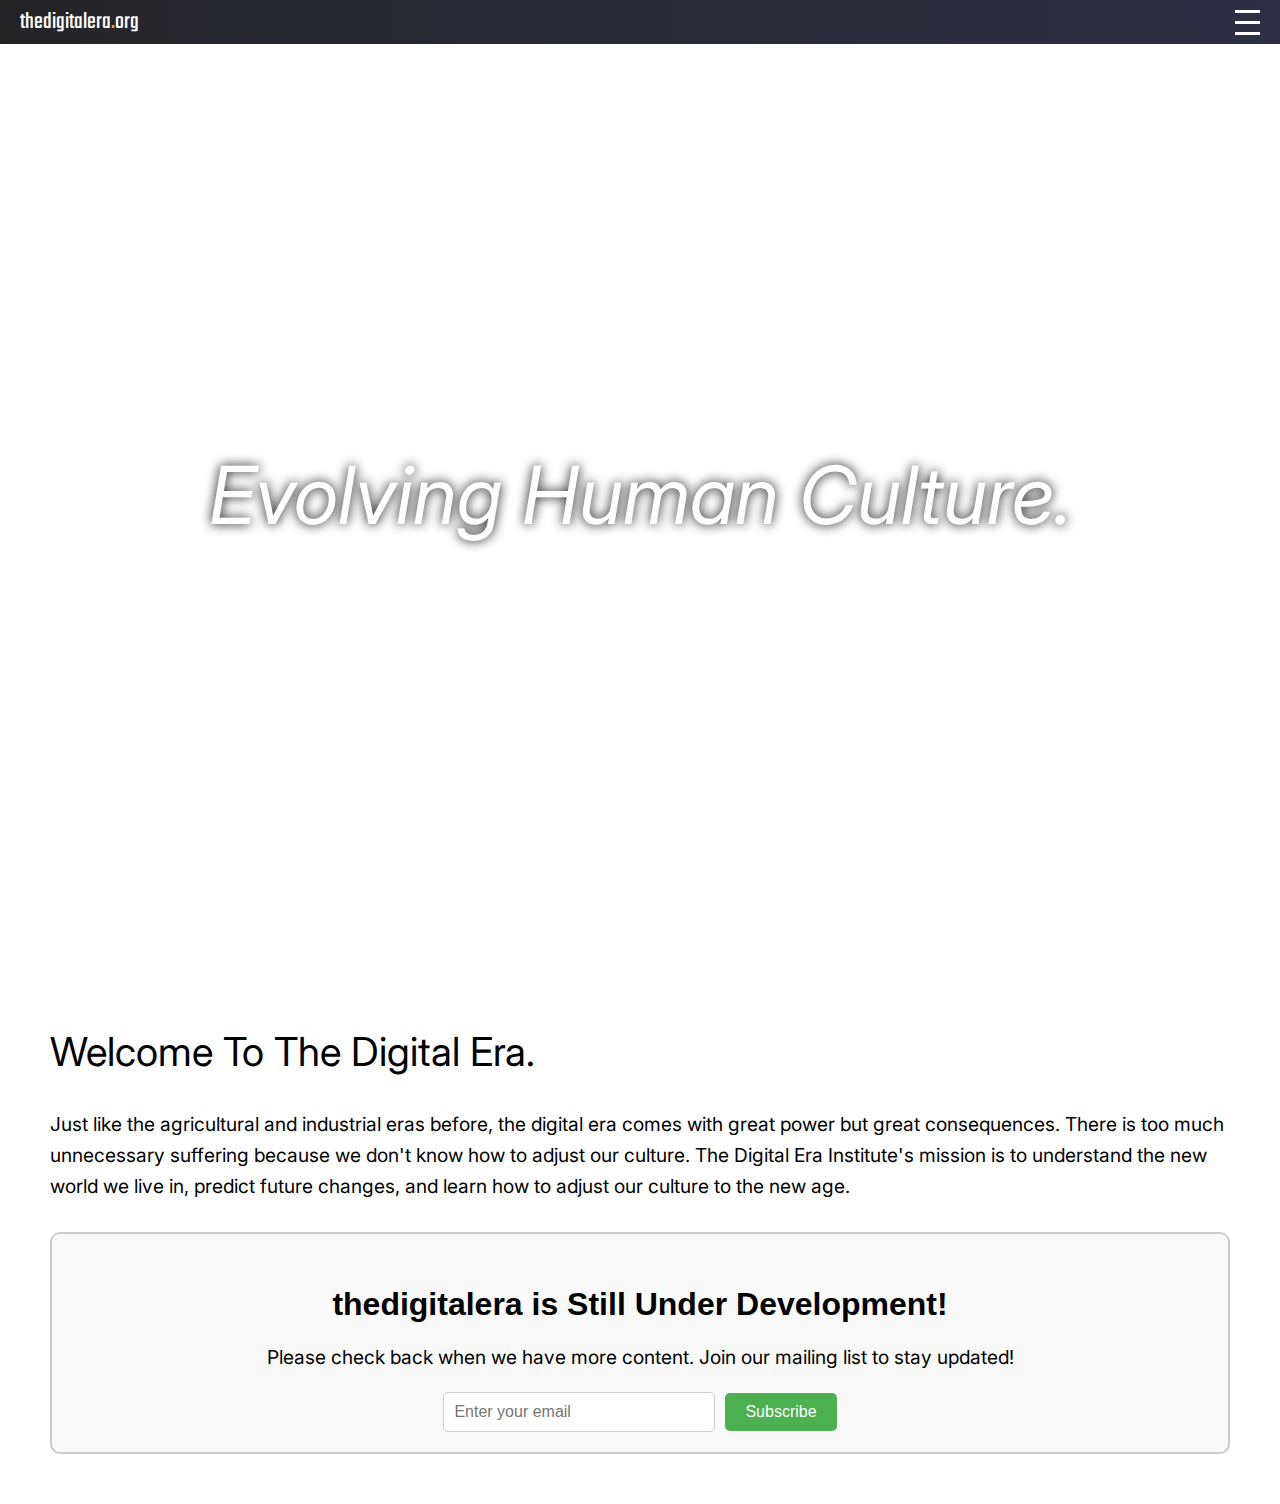
==== index.html @ 1aa895bd "page content" ====
<!DOCTYPE html>
<html lang="en">
<head>
    <meta charset="UTF-8">
    <meta name="viewport" content="width=device-width, initial-scale=1.0">
    <title>thedigitalera</title>
    <link rel="stylesheet" href="css/fonts.css">
    <link rel="stylesheet" href="css/index.css">
</head>
<body>
    <nav class="navbar">
        <div class="navbar-brand">
            thedigitalera<span class="dot">.</span>org
        </div>
        <!-- Keep navbar-toggle always visible -->
        <div class="navbar-toggle" id="mobile-menu">
            <span class="bar"></span>
            <span class="bar"></span>
            <span class="bar"></span>
        </div>
        <ul class="navbar-menu">
            <li class="navbar-item"><a href="#">Home</a></li>
            <li class="navbar-item"><a href="#">About</a></li>
            <li class="navbar-item"><a href="#">Videos</a></li>
            <li class="navbar-item"><a href="#">Publications</a></li>
        </ul>
    </nav>
    <section class="hero-section">
        <video autoplay muted loop class="background-video">
            <source src="images/rocketship-video.mp4" type="video/mp4">
            Your browser does not support the video tag.
        </video>
        <h1>Evolving Human Culture.</h1>
    </section>
    <section class="welcome-section">
        <h2>Welcome To The Digital Era.</h2>
        <p>Just like the agricultural and industrial eras before, the digital era comes with great power but great consequences. 
            There is too much unnecessary suffering because we don't know how to adjust our culture. The Digital Era Institute's mission is
            to understand the new world we live in, predict future changes, and learn how to adjust our
            culture to the new age.
        </p>
        <div class="construction-notice">
            <h3>thedigitalera is Still Under Development!</h3>
            <p>Please check back when we have more content. Join our mailing list to stay updated!</p>
            <form class="mailing-list-form">
            <input type="email" placeholder="Enter your email" required>
            <button type="submit">Subscribe</button>
            </form>
        </div>

        <style>
            .construction-notice {
            margin-top: 30px;
            padding: 20px;
            border: 2px solid #ccc;
            border-radius: 10px;
            background-color: #f9f9f9;
            text-align: center;
            }
            .construction-notice h3 {
            font-size: 2em;
            margin-bottom: 10px;
            }
            .construction-notice p {
            font-size: 1.2em;
            margin-bottom: 20px;
            }
            .mailing-list-form {
            display: flex;
            justify-content: center;
            align-items: center;
            gap: 10px;
            }
            .mailing-list-form input[type="email"] {
            padding: 10px;
            font-size: 1em;
            border: 1px solid #ccc;
            border-radius: 5px;
            width: 250px;
            }
            .mailing-list-form button {
            padding: 10px 20px;
            font-size: 1em;
            border: none;
            border-radius: 5px;
            background-color: #4CAF50;
            color: white;
            cursor: pointer;
            }
            .mailing-list-form button:hover {
            background-color: #45a049;
            }
            @media (max-width: 600px) {
                .mailing-list-form {
                    flex-direction: column;
                }
                .mailing-list-form input[type="email"],
                .mailing-list-form button {
                    width: 100%;
                }
            }
        
        </style>
    </section>

    <style>
        .welcome-section {
            padding: 50px;
            background-color: white;
            color: black;
            text-align: left;
        }
        .welcome-section h2 {
            font-size: 2.5em;
            font-family: 'Inter', sans-serif;
            font-weight: 300;
        }
        .welcome-section p {
            font-size: 1.2em;
            font-family: Inter, sans-serif;
            line-height: 1.6;
        }
    </style>
    <style>
        .hero-section {
            position: relative;
            display: flex;
            justify-content: center;
            align-items: center;
            height: 100vh;
            color: white;
            text-align: center;
            overflow: hidden;
        }
        .background-video {
            position: absolute;
            top: 0;
            left: 0;
            width: 100%;
            height: 100%;
            object-fit: cover;
            z-index: -1;
            filter: grayscale(90%);
        }
        .hero-section h1 {
            font-size: 5em;
            font-family: 'Inter-Italic', sans-serif;
            font-weight: 300;
            z-index: 1;
            text-shadow: 0 0 12px rgba(0, 0, 0, 1);
        }
    </style>
    <style>
        body {
            margin: 0;
            font-family: Arial, sans-serif;
        }
        .navbar {
            display: flex;
            justify-content: space-between;
            align-items: center;
            background: linear-gradient(to right, rgb(36, 36, 39), rgb(46, 46, 69));
            padding: 5px 20px;
            position: relative;
        }
        .navbar-brand {
            font-family: 'Teko', sans-serif;
            font-size: 24px;
            color: white;
        }
        .navbar-brand .dot {
            color: orange;
        }
        /* Always display navbar-toggle */
        .navbar-toggle {
            display: flex;
            flex-direction: column;
            cursor: pointer;
        }
        .navbar-toggle .bar {
            height: 3px;
            width: 25px;
            background-color: white;
            margin: 4px 0;
        }
        /* Hide menu by default, toggle with .active */
        .navbar-menu {
            list-style: none;
            margin: 0;
            padding: 0;
            display: none;
            position: absolute;
            top: 40px; 
            right: 0px; 
            background-color: rgb(46, 46, 69);
            flex-direction: column;
        }
        .navbar-menu.active {
            display: block;
        }
        .navbar-item {
            margin: 10px 20px;
            font-family: Teko, sans-serif;
            font-size: x-large;
            text-align: center;
        }
        .navbar-item:hover {
            background-color: rgb(15, 15, 16);
        }
        .navbar-item a {
            color: white;
            text-decoration: none;
        }
        /* Optional: adjust for larger screens if desired */
        @media (min-width: 769px) {
            .navbar-menu {
                flex-direction: row;
            }
        }
    </style>

    <script>
        const mobileMenu = document.getElementById('mobile-menu');
        const navbarMenu = document.querySelector('.navbar-menu');

        mobileMenu.addEventListener('click', () => {
            navbarMenu.classList.toggle('active');
        });
    </script>
</body>
</html>
---- css/fonts.css ----
@font-face {
    font-family: 'Teko';
    src: url('../fonts/Teko-VariableFont_wght.ttf') format('truetype');
    font-weight: normal;
    font-style: normal;
}

@font-face {
    font-family: 'Inter-Italic';
    src: url('../fonts/Inter-Italic-VariableFont_opsz,wght.ttf') format('truetype');
    font-weight: normal;
    font-style: italic;
}

@font-face {
    font-family: 'Inter';
    src: url('../fonts/Inter-VariableFont_opsz,wght.ttf') format('truetype');
    font-weight: normal;
    font-style: normal;
}
---- css/index.css ----
@import url('fonts.css');
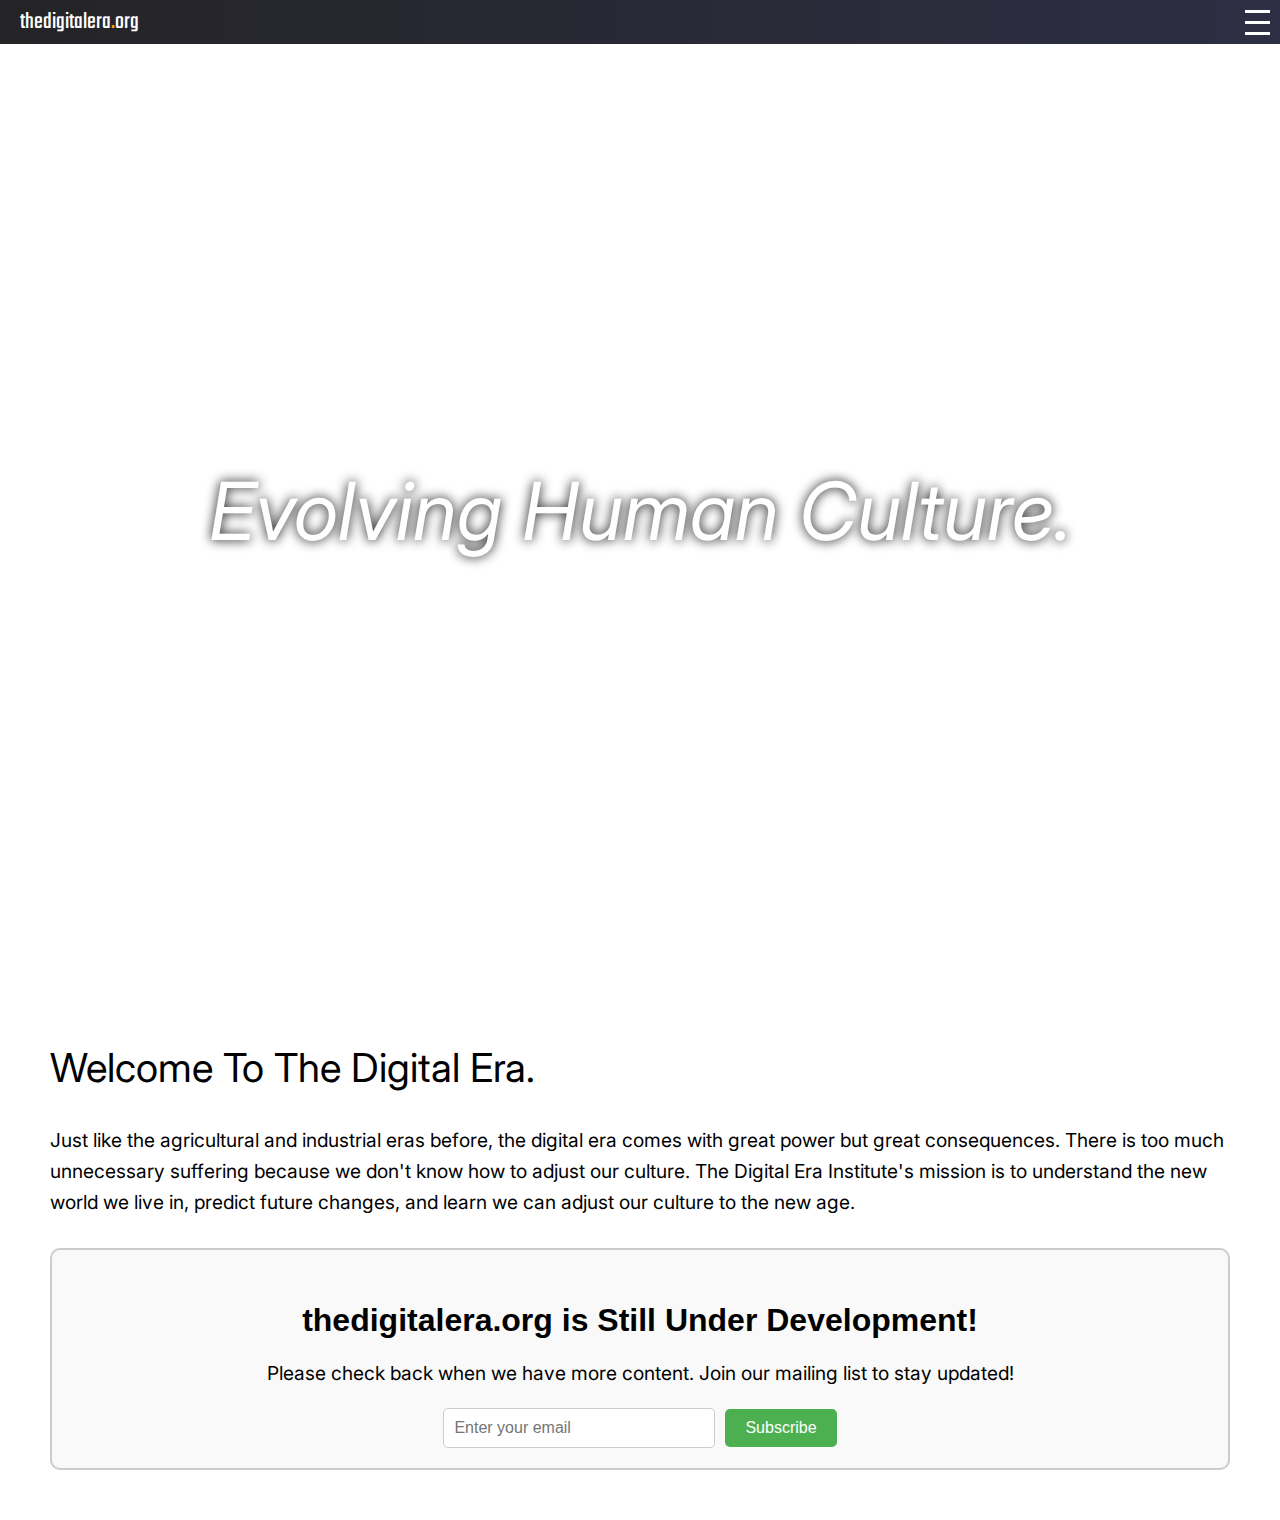
==== commit 2091bd62: "basic page made! haha" ====
--- a/index.html
+++ b/index.html
@@ -36,11 +36,11 @@
         <h2>Welcome To The Digital Era.</h2>
         <p>Just like the agricultural and industrial eras before, the digital era comes with great power but great consequences. 
             There is too much unnecessary suffering because we don't know how to adjust our culture. The Digital Era Institute's mission is
-            to understand the new world we live in, predict future changes, and learn how to adjust our
+            to understand the new world we live in, predict future changes, and learn we can adjust our
             culture to the new age.
         </p>
         <div class="construction-notice">
-            <h3>thedigitalera is Still Under Development!</h3>
+            <h3>thedigitalera.org is Still Under Development!</h3>
             <p>Please check back when we have more content. Join our mailing list to stay updated!</p>
             <form class="mailing-list-form">
             <input type="email" placeholder="Enter your email" required>
@@ -148,6 +148,7 @@
             font-weight: 300;
             z-index: 1;
             text-shadow: 0 0 12px rgba(0, 0, 0, 1);
+            user-select: none;
         }
     </style>
     <style>
@@ -161,7 +162,10 @@
             align-items: center;
             background: linear-gradient(to right, rgb(36, 36, 39), rgb(46, 46, 69));
             padding: 5px 20px;
-            position: relative;
+            position: fixed;
+            width: 100%;
+            top: 0;
+            z-index: 1000;
         }
         .navbar-brand {
             font-family: 'Teko', sans-serif;
@@ -176,6 +180,7 @@
             display: flex;
             flex-direction: column;
             cursor: pointer;
+            margin-right: 30px;
         }
         .navbar-toggle .bar {
             height: 3px;
@@ -191,7 +196,7 @@
             display: none;
             position: absolute;
             top: 40px; 
-            right: 0px; 
+            right: 40px; 
             background-color: rgb(46, 46, 69);
             flex-direction: column;
         }
@@ -214,8 +219,11 @@
         /* Optional: adjust for larger screens if desired */
         @media (min-width: 769px) {
             .navbar-menu {
-                flex-direction: row;
-            }
+            flex-direction: row;
+            }
+        }
+        .hero-section {
+            padding-top: 60px; /* Adjust padding to avoid overlap with fixed navbar */
         }
     </style>
 
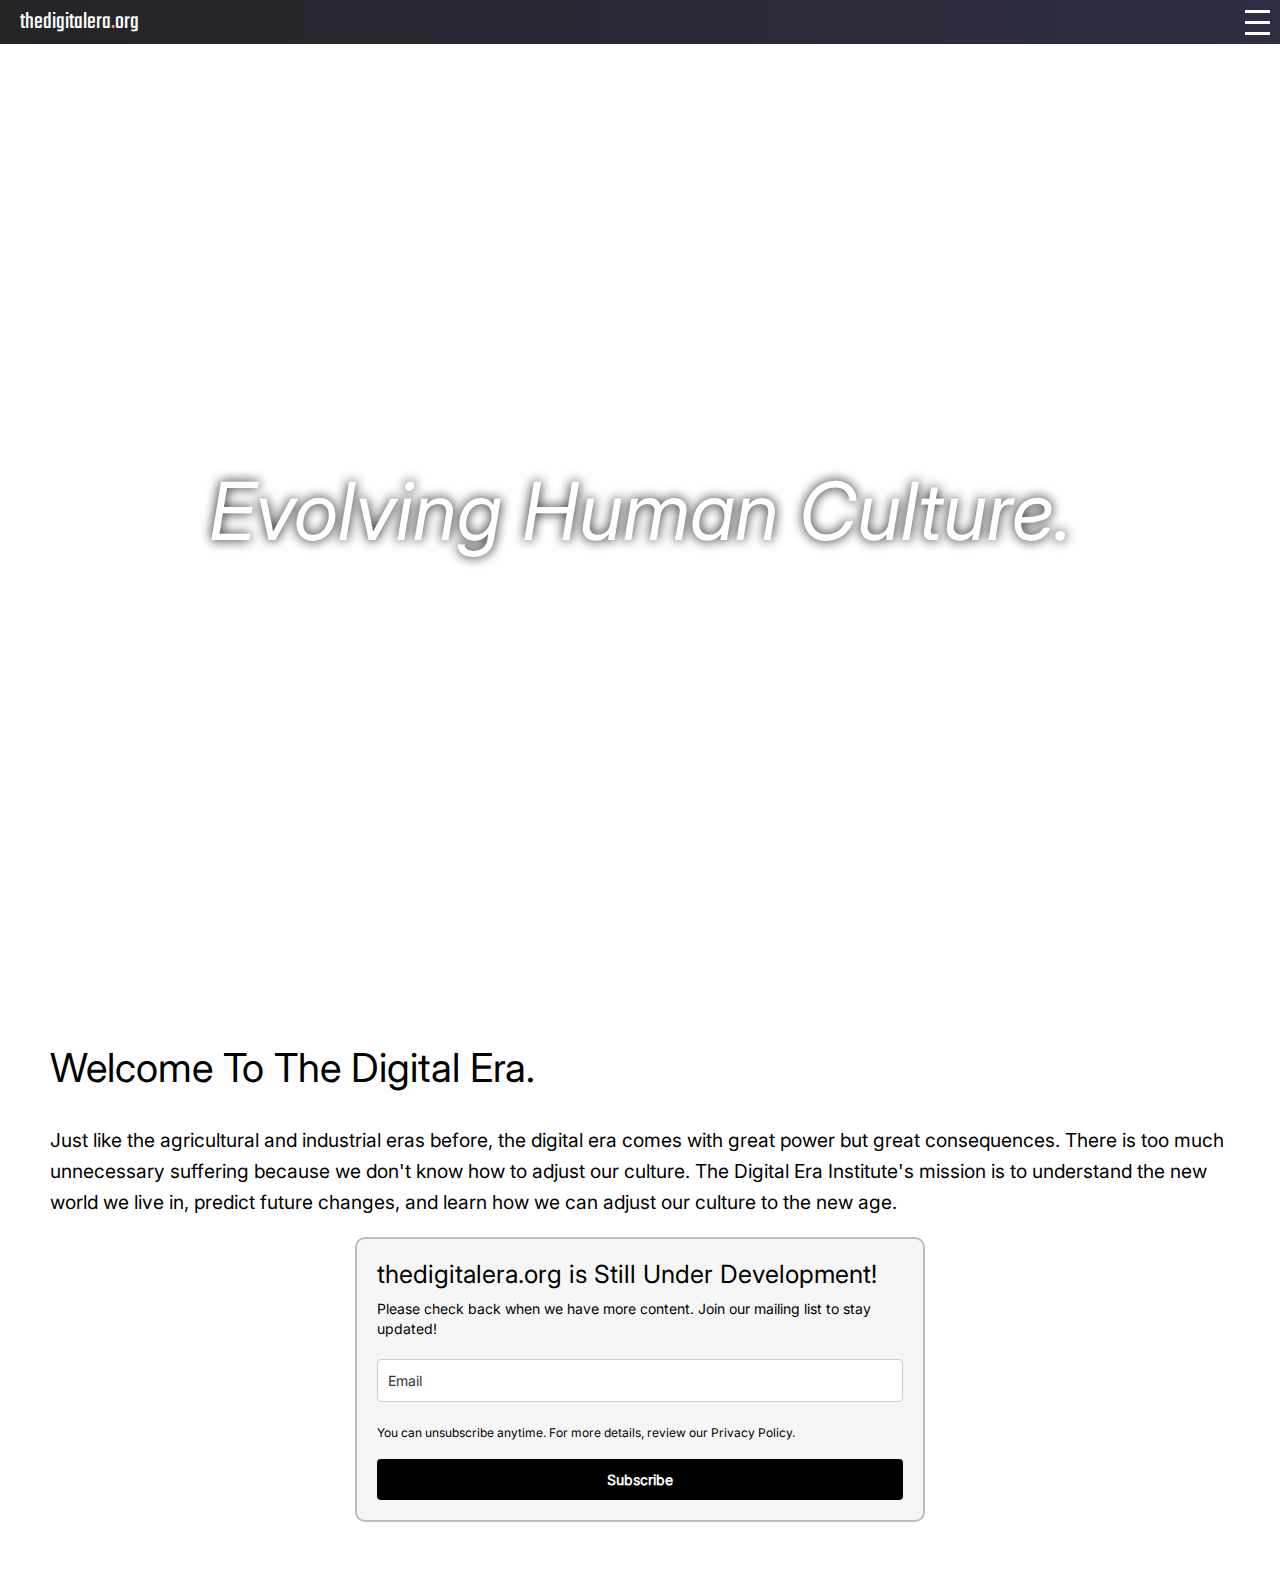
==== commit 120eb232: "website stuffs" ====
--- a/index.html
+++ b/index.html
@@ -9,7 +9,7 @@
 </head>
 <body>
     <nav class="navbar">
-        <div class="navbar-brand">
+        <div class="navbar-brand" onclick="window.location.href = 'index.html'">
             thedigitalera<span class="dot">.</span>org
         </div>
         <!-- Keep navbar-toggle always visible -->
@@ -22,11 +22,11 @@
             <li class="navbar-item"><a href="#">Home</a></li>
             <li class="navbar-item"><a href="#">About</a></li>
             <li class="navbar-item"><a href="#">Videos</a></li>
-            <li class="navbar-item"><a href="#">Publications</a></li>
+            <li class="navbar-item"><a href="/publications/economic-efficacy/">Publications</a></li>
         </ul>
     </nav>
     <section class="hero-section">
-        <video autoplay muted loop class="background-video">
+        <video playsinline autoplay muted loop class="background-video">
             <source src="images/rocketship-video.mp4" type="video/mp4">
             Your browser does not support the video tag.
         </video>
@@ -36,17 +36,802 @@
         <h2>Welcome To The Digital Era.</h2>
         <p>Just like the agricultural and industrial eras before, the digital era comes with great power but great consequences. 
             There is too much unnecessary suffering because we don't know how to adjust our culture. The Digital Era Institute's mission is
-            to understand the new world we live in, predict future changes, and learn we can adjust our
+            to understand the new world we live in, predict future changes, and learn how we can adjust our
             culture to the new age.
         </p>
-        <div class="construction-notice">
-            <h3>thedigitalera.org is Still Under Development!</h3>
-            <p>Please check back when we have more content. Join our mailing list to stay updated!</p>
-            <form class="mailing-list-form">
-            <input type="email" placeholder="Enter your email" required>
-            <button type="submit">Subscribe</button>
+        <style type="text/css">@import url("https://assets.mlcdn.com/fonts.css?version=1734335");</style>
+    <style type="text/css">
+    /* LOADER */
+    .ml-form-embedSubmitLoad {
+      display: inline-block;
+      width: 20px;
+      height: 20px;
+    }
+
+    .g-recaptcha {
+    transform: scale(1);
+    -webkit-transform: scale(1);
+    transform-origin: 0 0;
+    -webkit-transform-origin: 0 0;
+    height: ;
+    }
+
+    .sr-only {
+      position: absolute;
+      width: 1px;
+      height: 1px;
+      padding: 0;
+      margin: -1px;
+      overflow: hidden;
+      clip: rect(0,0,0,0);
+      border: 0;
+    }
+
+    .ml-form-embedSubmitLoad:after {
+      content: " ";
+      display: block;
+      width: 11px;
+      height: 11px;
+      margin: 1px;
+      border-radius: 50%;
+      border: 4px solid #fff;
+    border-color: #ffffff #ffffff #ffffff transparent;
+    animation: ml-form-embedSubmitLoad 1.2s linear infinite;
+    }
+    @keyframes ml-form-embedSubmitLoad {
+      0% {
+      transform: rotate(0deg);
+      }
+      100% {
+      transform: rotate(360deg);
+      }
+    }
+      #mlb2-21439613.ml-form-embedContainer {
+        box-sizing: border-box;
+        display: table;
+        margin: 0 auto;
+        position: static;
+        width: 100% !important;
+      }
+      #mlb2-21439613.ml-form-embedContainer h4,
+      #mlb2-21439613.ml-form-embedContainer p,
+      #mlb2-21439613.ml-form-embedContainer span,
+      #mlb2-21439613.ml-form-embedContainer button {
+        text-transform: none !important;
+        letter-spacing: normal !important;
+      }
+      #mlb2-21439613.ml-form-embedContainer .ml-form-embedWrapper {
+        background-color: #f6f6f6;
+        
+        border-width: 2px;
+        border-color: #c0bbbb;
+        border-radius: 10px;
+        border-style: solid;
+        box-sizing: border-box;
+        display: inline-block !important;
+        margin: 0;
+        padding: 0;
+        position: relative;
+              }
+      #mlb2-21439613.ml-form-embedContainer .ml-form-embedWrapper.embedPopup,
+      #mlb2-21439613.ml-form-embedContainer .ml-form-embedWrapper.embedDefault { width: 570px; }
+      #mlb2-21439613.ml-form-embedContainer .ml-form-embedWrapper.embedForm { max-width: 570px; width: 100%; }
+      #mlb2-21439613.ml-form-embedContainer .ml-form-align-left { text-align: left; }
+      #mlb2-21439613.ml-form-embedContainer .ml-form-align-center { text-align: center; }
+      #mlb2-21439613.ml-form-embedContainer .ml-form-align-default { display: table-cell !important; vertical-align: middle !important; text-align: center !important; }
+      #mlb2-21439613.ml-form-embedContainer .ml-form-align-right { text-align: right; }
+      #mlb2-21439613.ml-form-embedContainer .ml-form-embedWrapper .ml-form-embedHeader img {
+        border-top-left-radius: 10px;
+        border-top-right-radius: 10px;
+        height: auto;
+        margin: 0 auto !important;
+        max-width: 100%;
+        width: undefinedpx;
+      }
+      #mlb2-21439613.ml-form-embedContainer .ml-form-embedWrapper .ml-form-embedBody,
+      #mlb2-21439613.ml-form-embedContainer .ml-form-embedWrapper .ml-form-successBody {
+        padding: 20px 20px 0 20px;
+      }
+      #mlb2-21439613.ml-form-embedContainer .ml-form-embedWrapper .ml-form-embedBody.ml-form-embedBodyHorizontal {
+        padding-bottom: 0;
+      }
+      #mlb2-21439613.ml-form-embedContainer .ml-form-embedWrapper .ml-form-embedBody .ml-form-embedContent,
+      #mlb2-21439613.ml-form-embedContainer .ml-form-embedWrapper .ml-form-successBody .ml-form-successContent {
+        text-align: left;
+        margin: 0 0 20px 0;
+      }
+      #mlb2-21439613.ml-form-embedContainer .ml-form-embedWrapper .ml-form-embedBody .ml-form-embedContent h4,
+      #mlb2-21439613.ml-form-embedContainer .ml-form-embedWrapper .ml-form-successBody .ml-form-successContent h4 {
+        color: #000000;
+        font-family: 'Inter', sans-serif;
+        font-size: 25px;
+        font-weight: 400;
+        margin: 0 0 10px 0;
+        text-align: left;
+        word-break: break-word;
+      }
+      #mlb2-21439613.ml-form-embedContainer .ml-form-embedWrapper .ml-form-embedBody .ml-form-embedContent p,
+      #mlb2-21439613.ml-form-embedContainer .ml-form-embedWrapper .ml-form-successBody .ml-form-successContent p {
+        color: #000000;
+        font-family: 'Inter', sans-serif;
+        font-size: 14px;
+        font-weight: 400;
+        line-height: 20px;
+        margin: 0 0 10px 0;
+        text-align: left;
+      }
+      #mlb2-21439613.ml-form-embedContainer .ml-form-embedWrapper .ml-form-embedBody .ml-form-embedContent ul,
+      #mlb2-21439613.ml-form-embedContainer .ml-form-embedWrapper .ml-form-embedBody .ml-form-embedContent ol,
+      #mlb2-21439613.ml-form-embedContainer .ml-form-embedWrapper .ml-form-successBody .ml-form-successContent ul,
+      #mlb2-21439613.ml-form-embedContainer .ml-form-embedWrapper .ml-form-successBody .ml-form-successContent ol {
+        color: #000000;
+        font-family: 'Inter', sans-serif;
+        font-size: 14px;
+      }
+      #mlb2-21439613.ml-form-embedContainer .ml-form-embedWrapper .ml-form-embedBody .ml-form-embedContent ol ol,
+      #mlb2-21439613.ml-form-embedContainer .ml-form-embedWrapper .ml-form-successBody .ml-form-successContent ol ol {
+        list-style-type: lower-alpha;
+      }
+      #mlb2-21439613.ml-form-embedContainer .ml-form-embedWrapper .ml-form-embedBody .ml-form-embedContent ol ol ol,
+      #mlb2-21439613.ml-form-embedContainer .ml-form-embedWrapper .ml-form-successBody .ml-form-successContent ol ol ol {
+        list-style-type: lower-roman;
+      }
+      #mlb2-21439613.ml-form-embedContainer .ml-form-embedWrapper .ml-form-embedBody .ml-form-embedContent p a,
+      #mlb2-21439613.ml-form-embedContainer .ml-form-embedWrapper .ml-form-successBody .ml-form-successContent p a {
+        color: #000000;
+        text-decoration: underline;
+      }
+
+      #mlb2-21439613.ml-form-embedContainer .ml-form-embedWrapper .ml-block-form .ml-field-group {
+        text-align: left!important;
+      }
+
+      #mlb2-21439613.ml-form-embedContainer .ml-form-embedWrapper .ml-block-form .ml-field-group label {
+        margin-bottom: 5px;
+        color: #333333;
+        font-size: 14px;
+        font-family: 'Open Sans', Arial, Helvetica, sans-serif;
+        font-weight: bold; font-style: normal; text-decoration: none;;
+        display: inline-block;
+        line-height: 20px;
+      }
+      #mlb2-21439613.ml-form-embedContainer .ml-form-embedWrapper .ml-form-embedBody .ml-form-embedContent p:last-child,
+      #mlb2-21439613.ml-form-embedContainer .ml-form-embedWrapper .ml-form-successBody .ml-form-successContent p:last-child {
+        margin: 0;
+      }
+      #mlb2-21439613.ml-form-embedContainer .ml-form-embedWrapper .ml-form-embedBody form {
+        margin: 0;
+        width: 100%;
+      }
+      #mlb2-21439613.ml-form-embedContainer .ml-form-embedWrapper .ml-form-embedBody .ml-form-formContent,
+      #mlb2-21439613.ml-form-embedContainer .ml-form-embedWrapper .ml-form-embedBody .ml-form-checkboxRow {
+        margin: 0 0 20px 0;
+        width: 100%;
+      }
+      #mlb2-21439613.ml-form-embedContainer .ml-form-embedWrapper .ml-form-embedBody .ml-form-checkboxRow {
+        float: left;
+      }
+      #mlb2-21439613.ml-form-embedContainer .ml-form-embedWrapper .ml-form-embedBody .ml-form-formContent.horozintalForm {
+        margin: 0;
+        padding: 0 0 20px 0;
+        width: 100%;
+        height: auto;
+        float: left;
+      }
+      #mlb2-21439613.ml-form-embedContainer .ml-form-embedWrapper .ml-form-embedBody .ml-form-fieldRow {
+        margin: 0 0 10px 0;
+        width: 100%;
+      }
+      #mlb2-21439613.ml-form-embedContainer .ml-form-embedWrapper .ml-form-embedBody .ml-form-fieldRow.ml-last-item {
+        margin: 0;
+      }
+      #mlb2-21439613.ml-form-embedContainer .ml-form-embedWrapper .ml-form-embedBody .ml-form-fieldRow.ml-formfieldHorizintal {
+        margin: 0;
+      }
+      #mlb2-21439613.ml-form-embedContainer .ml-form-embedWrapper .ml-form-embedBody .ml-form-fieldRow input {
+        background-color: #ffffff !important;
+        color: #333333 !important;
+        border-color: #cccccc;
+        border-radius: 4px !important;
+        border-style: solid !important;
+        border-width: 1px !important;
+        font-family: 'Inter', sans-serif;
+        font-size: 14px !important;
+        height: auto;
+        line-height: 21px !important;
+        margin-bottom: 0;
+        margin-top: 0;
+        margin-left: 0;
+        margin-right: 0;
+        padding: 10px 10px !important;
+        width: 100% !important;
+        box-sizing: border-box !important;
+        max-width: 100% !important;
+      }
+      #mlb2-21439613.ml-form-embedContainer .ml-form-embedWrapper .ml-form-embedBody .ml-form-fieldRow input::-webkit-input-placeholder,
+      #mlb2-21439613.ml-form-embedContainer .ml-form-embedWrapper .ml-form-embedBody .ml-form-horizontalRow input::-webkit-input-placeholder { color: #333333; }
+
+      #mlb2-21439613.ml-form-embedContainer .ml-form-embedWrapper .ml-form-embedBody .ml-form-fieldRow input::-moz-placeholder,
+      #mlb2-21439613.ml-form-embedContainer .ml-form-embedWrapper .ml-form-embedBody .ml-form-horizontalRow input::-moz-placeholder { color: #333333; }
+
+      #mlb2-21439613.ml-form-embedContainer .ml-form-embedWrapper .ml-form-embedBody .ml-form-fieldRow input:-ms-input-placeholder,
+      #mlb2-21439613.ml-form-embedContainer .ml-form-embedWrapper .ml-form-embedBody .ml-form-horizontalRow input:-ms-input-placeholder { color: #333333; }
+
+      #mlb2-21439613.ml-form-embedContainer .ml-form-embedWrapper .ml-form-embedBody .ml-form-fieldRow input:-moz-placeholder,
+      #mlb2-21439613.ml-form-embedContainer .ml-form-embedWrapper .ml-form-embedBody .ml-form-horizontalRow input:-moz-placeholder { color: #333333; }
+
+      #mlb2-21439613.ml-form-embedContainer .ml-form-embedWrapper .ml-form-embedBody .ml-form-fieldRow textarea, #mlb2-21439613.ml-form-embedContainer .ml-form-embedWrapper .ml-form-embedBody .ml-form-horizontalRow textarea {
+        background-color: #ffffff !important;
+        color: #333333 !important;
+        border-color: #cccccc;
+        border-radius: 4px !important;
+        border-style: solid !important;
+        border-width: 1px !important;
+        font-family: 'Inter', sans-serif;
+        font-size: 14px !important;
+        height: auto;
+        line-height: 21px !important;
+        margin-bottom: 0;
+        margin-top: 0;
+        padding: 10px 10px !important;
+        width: 100% !important;
+        box-sizing: border-box !important;
+        max-width: 100% !important;
+      }
+
+      #mlb2-21439613.ml-form-embedContainer .ml-form-embedWrapper .ml-form-embedBody .ml-form-fieldRow .custom-radio .custom-control-label::before, #mlb2-21439613.ml-form-embedContainer .ml-form-embedWrapper .ml-form-embedBody .ml-form-horizontalRow .custom-radio .custom-control-label::before, #mlb2-21439613.ml-form-embedContainer .ml-form-embedWrapper .ml-form-embedBody .ml-form-fieldRow .custom-checkbox .custom-control-label::before, #mlb2-21439613.ml-form-embedContainer .ml-form-embedWrapper .ml-form-embedBody .ml-form-horizontalRow .custom-checkbox .custom-control-label::before, #mlb2-21439613.ml-form-embedContainer .ml-form-embedWrapper .ml-form-embedBody .ml-form-embedPermissions .ml-form-embedPermissionsOptionsCheckbox .label-description::before, #mlb2-21439613.ml-form-embedContainer .ml-form-embedWrapper .ml-form-embedBody .ml-form-interestGroupsRow .ml-form-interestGroupsRowCheckbox .label-description::before, #mlb2-21439613.ml-form-embedContainer .ml-form-embedWrapper .ml-form-embedBody .ml-form-checkboxRow .label-description::before {
+          border-color: #cccccc!important;
+          background-color: #ffffff!important;
+      }
+
+      #mlb2-21439613.ml-form-embedContainer .ml-form-embedWrapper .ml-form-embedBody .ml-form-fieldRow input.custom-control-input[type="checkbox"]{
+        box-sizing: border-box;
+        padding: 0;
+        position: absolute;
+        z-index: -1;
+        opacity: 0;
+        margin-top: 5px;
+        margin-left: -1.5rem;
+        overflow: visible;
+      }
+
+      #mlb2-21439613.ml-form-embedContainer .ml-form-embedWrapper .ml-form-embedBody .ml-form-fieldRow .custom-checkbox .custom-control-label::before, #mlb2-21439613.ml-form-embedContainer .ml-form-embedWrapper .ml-form-embedBody .ml-form-horizontalRow .custom-checkbox .custom-control-label::before, #mlb2-21439613.ml-form-embedContainer .ml-form-embedWrapper .ml-form-embedBody .ml-form-embedPermissions .ml-form-embedPermissionsOptionsCheckbox .label-description::before, #mlb2-21439613.ml-form-embedContainer .ml-form-embedWrapper .ml-form-embedBody .ml-form-interestGroupsRow .ml-form-interestGroupsRowCheckbox .label-description::before, #mlb2-21439613.ml-form-embedContainer .ml-form-embedWrapper .ml-form-embedBody .ml-form-checkboxRow .label-description::before {
+        border-radius: 4px!important;
+      }
+
+
+      #mlb2-21439613.ml-form-embedContainer .ml-form-embedWrapper .ml-form-embedBody .ml-form-checkboxRow input[type=checkbox]:checked~.label-description::after, #mlb2-21439613.ml-form-embedContainer .ml-form-embedWrapper .ml-form-embedBody .ml-form-embedPermissions .ml-form-embedPermissionsOptionsCheckbox input[type=checkbox]:checked~.label-description::after, #mlb2-21439613.ml-form-embedContainer .ml-form-embedWrapper .ml-form-embedBody .ml-form-fieldRow .custom-checkbox .custom-control-input:checked~.custom-control-label::after, #mlb2-21439613.ml-form-embedContainer .ml-form-embedWrapper .ml-form-embedBody .ml-form-horizontalRow .custom-checkbox .custom-control-input:checked~.custom-control-label::after, #mlb2-21439613.ml-form-embedContainer .ml-form-embedWrapper .ml-form-embedBody .ml-form-interestGroupsRow .ml-form-interestGroupsRowCheckbox input[type=checkbox]:checked~.label-description::after {
+        background-image: url("data:image/svg+xml,%3csvg xmlns='http://www.w3.org/2000/svg' viewBox='0 0 8 8'%3e%3cpath fill='%23fff' d='M6.564.75l-3.59 3.612-1.538-1.55L0 4.26 2.974 7.25 8 2.193z'/%3e%3c/svg%3e");
+      }
+
+      #mlb2-21439613.ml-form-embedContainer .ml-form-embedWrapper .ml-form-embedBody .ml-form-fieldRow .custom-radio .custom-control-input:checked~.custom-control-label::after, #mlb2-21439613.ml-form-embedContainer .ml-form-embedWrapper .ml-form-embedBody .ml-form-fieldRow .custom-radio .custom-control-input:checked~.custom-control-label::after {
+        background-image: url("data:image/svg+xml,%3csvg xmlns='http://www.w3.org/2000/svg' viewBox='-4 -4 8 8'%3e%3ccircle r='3' fill='%23fff'/%3e%3c/svg%3e");
+      }
+
+      #mlb2-21439613.ml-form-embedContainer .ml-form-embedWrapper .ml-form-embedBody .ml-form-fieldRow .custom-radio .custom-control-input:checked~.custom-control-label::before, #mlb2-21439613.ml-form-embedContainer .ml-form-embedWrapper .ml-form-embedBody .ml-form-horizontalRow .custom-radio .custom-control-input:checked~.custom-control-label::before, #mlb2-21439613.ml-form-embedContainer .ml-form-embedWrapper .ml-form-embedBody .ml-form-fieldRow .custom-checkbox .custom-control-input:checked~.custom-control-label::before, #mlb2-21439613.ml-form-embedContainer .ml-form-embedWrapper .ml-form-embedBody .ml-form-horizontalRow .custom-checkbox .custom-control-input:checked~.custom-control-label::before, #mlb2-21439613.ml-form-embedContainer .ml-form-embedWrapper .ml-form-embedBody .ml-form-embedPermissions .ml-form-embedPermissionsOptionsCheckbox input[type=checkbox]:checked~.label-description::before, #mlb2-21439613.ml-form-embedContainer .ml-form-embedWrapper .ml-form-embedBody .ml-form-interestGroupsRow .ml-form-interestGroupsRowCheckbox input[type=checkbox]:checked~.label-description::before, #mlb2-21439613.ml-form-embedContainer .ml-form-embedWrapper .ml-form-embedBody .ml-form-checkboxRow input[type=checkbox]:checked~.label-description::before  {
+          border-color: #000000!important;
+          background-color: #000000!important;
+      }
+
+      #mlb2-21439613.ml-form-embedContainer .ml-form-embedWrapper .ml-form-embedBody .ml-form-fieldRow .custom-radio .custom-control-label::before, #mlb2-21439613.ml-form-embedContainer .ml-form-embedWrapper .ml-form-embedBody .ml-form-horizontalRow .custom-radio .custom-control-label::before, #mlb2-21439613.ml-form-embedContainer .ml-form-embedWrapper .ml-form-embedBody .ml-form-fieldRow .custom-radio .custom-control-label::after, #mlb2-21439613.ml-form-embedContainer .ml-form-embedWrapper .ml-form-embedBody .ml-form-horizontalRow .custom-radio .custom-control-label::after, #mlb2-21439613.ml-form-embedContainer .ml-form-embedWrapper .ml-form-embedBody .ml-form-fieldRow .custom-checkbox .custom-control-label::before, #mlb2-21439613.ml-form-embedContainer .ml-form-embedWrapper .ml-form-embedBody .ml-form-fieldRow .custom-checkbox .custom-control-label::after, #mlb2-21439613.ml-form-embedContainer .ml-form-embedWrapper .ml-form-embedBody .ml-form-horizontalRow .custom-checkbox .custom-control-label::before, #mlb2-21439613.ml-form-embedContainer .ml-form-embedWrapper .ml-form-embedBody .ml-form-horizontalRow .custom-checkbox .custom-control-label::after {
+           top: 2px;
+           box-sizing: border-box;
+      }
+
+      #mlb2-21439613.ml-form-embedContainer .ml-form-embedWrapper .ml-form-embedBody .ml-form-embedPermissions .ml-form-embedPermissionsOptionsCheckbox .label-description::before, #mlb2-21439613.ml-form-embedContainer .ml-form-embedWrapper .ml-form-embedBody .ml-form-embedPermissions .ml-form-embedPermissionsOptionsCheckbox .label-description::after, #mlb2-21439613.ml-form-embedContainer .ml-form-embedWrapper .ml-form-embedBody .ml-form-checkboxRow .label-description::before, #mlb2-21439613.ml-form-embedContainer .ml-form-embedWrapper .ml-form-embedBody .ml-form-checkboxRow .label-description::after {
+           top: 0px!important;
+           box-sizing: border-box!important;
+      }
+
+      #mlb2-21439613.ml-form-embedContainer .ml-form-embedWrapper .ml-form-embedBody .ml-form-checkboxRow .label-description::before, #mlb2-21439613.ml-form-embedContainer .ml-form-embedWrapper .ml-form-embedBody .ml-form-checkboxRow .label-description::after {
+        top: 0px!important;
+           box-sizing: border-box!important;
+      }
+
+       #mlb2-21439613.ml-form-embedContainer .ml-form-embedWrapper .ml-form-embedBody .ml-form-interestGroupsRow .ml-form-interestGroupsRowCheckbox .label-description::after {
+            top: 0px!important;
+            box-sizing: border-box!important;
+            position: absolute;
+            left: -1.5rem;
+            display: block;
+            width: 1rem;
+            height: 1rem;
+            content: "";
+       }
+
+      #mlb2-21439613.ml-form-embedContainer .ml-form-embedWrapper .ml-form-embedBody .ml-form-interestGroupsRow .ml-form-interestGroupsRowCheckbox .label-description::before {
+        top: 0px!important;
+        box-sizing: border-box!important;
+      }
+
+      #mlb2-21439613.ml-form-embedContainer .ml-form-embedWrapper .ml-form-embedBody .custom-control-label::before {
+          position: absolute;
+          top: 4px;
+          left: -1.5rem;
+          display: block;
+          width: 16px;
+          height: 16px;
+          pointer-events: none;
+          content: "";
+          background-color: #ffffff;
+          border: #adb5bd solid 1px;
+          border-radius: 50%;
+      }
+
+      #mlb2-21439613.ml-form-embedContainer .ml-form-embedWrapper .ml-form-embedBody .custom-control-label::after {
+          position: absolute;
+          top: 2px!important;
+          left: -1.5rem;
+          display: block;
+          width: 1rem;
+          height: 1rem;
+          content: "";
+      }
+
+      #mlb2-21439613.ml-form-embedContainer .ml-form-embedWrapper .ml-form-embedBody .ml-form-embedPermissions .ml-form-embedPermissionsOptionsCheckbox .label-description::before, #mlb2-21439613.ml-form-embedContainer .ml-form-embedWrapper .ml-form-embedBody .ml-form-interestGroupsRow .ml-form-interestGroupsRowCheckbox .label-description::before, #mlb2-21439613.ml-form-embedContainer .ml-form-embedWrapper .ml-form-embedBody .ml-form-checkboxRow .label-description::before {
+          position: absolute;
+          top: 4px;
+          left: -1.5rem;
+          display: block;
+          width: 16px;
+          height: 16px;
+          pointer-events: none;
+          content: "";
+          background-color: #ffffff;
+          border: #adb5bd solid 1px;
+          border-radius: 50%;
+      }
+
+      #mlb2-21439613.ml-form-embedContainer .ml-form-embedWrapper .ml-form-embedBody .ml-form-embedPermissions .ml-form-embedPermissionsOptionsCheckbox .label-description::after {
+          position: absolute;
+          top: 0px!important;
+          left: -1.5rem;
+          display: block;
+          width: 1rem;
+          height: 1rem;
+          content: "";
+      }
+
+      #mlb2-21439613.ml-form-embedContainer .ml-form-embedWrapper .ml-form-embedBody .ml-form-checkboxRow .label-description::after {
+          position: absolute;
+          top: 0px!important;
+          left: -1.5rem;
+          display: block;
+          width: 1rem;
+          height: 1rem;
+          content: "";
+      }
+
+      #mlb2-21439613.ml-form-embedContainer .ml-form-embedWrapper .ml-form-embedBody .custom-radio .custom-control-label::after {
+          background: no-repeat 50%/50% 50%;
+      }
+      #mlb2-21439613.ml-form-embedContainer .ml-form-embedWrapper .ml-form-embedBody .custom-checkbox .custom-control-label::after, #mlb2-21439613.ml-form-embedContainer .ml-form-embedWrapper .ml-form-embedBody .ml-form-embedPermissions .ml-form-embedPermissionsOptionsCheckbox .label-description::after, #mlb2-21439613.ml-form-embedContainer .ml-form-embedWrapper .ml-form-embedBody .ml-form-interestGroupsRow .ml-form-interestGroupsRowCheckbox .label-description::after, #mlb2-21439613.ml-form-embedContainer .ml-form-embedWrapper .ml-form-embedBody .ml-form-checkboxRow .label-description::after {
+          background: no-repeat 50%/50% 50%;
+      }
+
+      #mlb2-21439613.ml-form-embedContainer .ml-form-embedWrapper .ml-form-embedBody .ml-form-fieldRow .custom-control, #mlb2-21439613.ml-form-embedContainer .ml-form-embedWrapper .ml-form-embedBody .ml-form-horizontalRow .custom-control {
+        position: relative;
+        display: block;
+        min-height: 1.5rem;
+        padding-left: 1.5rem;
+      }
+
+      #mlb2-21439613.ml-form-embedContainer .ml-form-embedWrapper .ml-form-embedBody .ml-form-fieldRow .custom-radio .custom-control-input, #mlb2-21439613.ml-form-embedContainer .ml-form-embedWrapper .ml-form-embedBody .ml-form-horizontalRow .custom-radio .custom-control-input, #mlb2-21439613.ml-form-embedContainer .ml-form-embedWrapper .ml-form-embedBody .ml-form-fieldRow .custom-checkbox .custom-control-input, #mlb2-21439613.ml-form-embedContainer .ml-form-embedWrapper .ml-form-embedBody .ml-form-horizontalRow .custom-checkbox .custom-control-input {
+          position: absolute;
+          z-index: -1;
+          opacity: 0;
+          box-sizing: border-box;
+          padding: 0;
+      }
+
+      #mlb2-21439613.ml-form-embedContainer .ml-form-embedWrapper .ml-form-embedBody .ml-form-fieldRow .custom-radio .custom-control-label, #mlb2-21439613.ml-form-embedContainer .ml-form-embedWrapper .ml-form-embedBody .ml-form-horizontalRow .custom-radio .custom-control-label, #mlb2-21439613.ml-form-embedContainer .ml-form-embedWrapper .ml-form-embedBody .ml-form-fieldRow .custom-checkbox .custom-control-label, #mlb2-21439613.ml-form-embedContainer .ml-form-embedWrapper .ml-form-embedBody .ml-form-horizontalRow .custom-checkbox .custom-control-label {
+          color: #000000;
+          font-size: 12px!important;
+          font-family: 'Open Sans', Arial, Helvetica, sans-serif;
+          line-height: 22px;
+          margin-bottom: 0;
+          position: relative;
+          vertical-align: top;
+          font-style: normal;
+          font-weight: 700;
+      }
+
+      #mlb2-21439613.ml-form-embedContainer .ml-form-embedWrapper .ml-form-embedBody .ml-form-fieldRow .custom-select, #mlb2-21439613.ml-form-embedContainer .ml-form-embedWrapper .ml-form-embedBody .ml-form-horizontalRow .custom-select {
+        background-color: #ffffff !important;
+        color: #333333 !important;
+        border-color: #cccccc;
+        border-radius: 4px !important;
+        border-style: solid !important;
+        border-width: 1px !important;
+        font-family: 'Inter', sans-serif;
+        font-size: 14px !important;
+        line-height: 20px !important;
+        margin-bottom: 0;
+        margin-top: 0;
+        padding: 10px 28px 10px 12px !important;
+        width: 100% !important;
+        box-sizing: border-box !important;
+        max-width: 100% !important;
+        height: auto;
+        display: inline-block;
+        vertical-align: middle;
+        background: url('https://assets.mlcdn.com/ml/images/default/dropdown.svg') no-repeat right .75rem center/8px 10px;
+        -webkit-appearance: none;
+        -moz-appearance: none;
+        appearance: none;
+      }
+
+
+      #mlb2-21439613.ml-form-embedContainer .ml-form-embedWrapper .ml-form-embedBody .ml-form-horizontalRow {
+        height: auto;
+        width: 100%;
+        float: left;
+      }
+      .ml-form-formContent.horozintalForm .ml-form-horizontalRow .ml-input-horizontal { width: 70%; float: left; }
+      .ml-form-formContent.horozintalForm .ml-form-horizontalRow .ml-button-horizontal { width: 30%; float: left; }
+      .ml-form-formContent.horozintalForm .ml-form-horizontalRow .ml-button-horizontal.labelsOn { padding-top: 25px;  }
+      .ml-form-formContent.horozintalForm .ml-form-horizontalRow .horizontal-fields { box-sizing: border-box; float: left; padding-right: 10px;  }
+      #mlb2-21439613.ml-form-embedContainer .ml-form-embedWrapper .ml-form-embedBody .ml-form-horizontalRow input {
+        background-color: #ffffff;
+        color: #333333;
+        border-color: #cccccc;
+        border-radius: 4px;
+        border-style: solid;
+        border-width: 1px;
+        font-family: 'Inter', sans-serif;
+        font-size: 14px;
+        line-height: 20px;
+        margin-bottom: 0;
+        margin-top: 0;
+        padding: 10px 10px;
+        width: 100%;
+        box-sizing: border-box;
+        overflow-y: initial;
+      }
+      #mlb2-21439613.ml-form-embedContainer .ml-form-embedWrapper .ml-form-embedBody .ml-form-horizontalRow button {
+        background-color: #000000 !important;
+        border-color: #000000;
+        border-style: solid;
+        border-width: 1px;
+        border-radius: 4px;
+        box-shadow: none;
+        color: #ffffff !important;
+        cursor: pointer;
+        font-family: 'Inter', sans-serif;
+        font-size: 14px !important;
+        font-weight: 700;
+        line-height: 20px;
+        margin: 0 !important;
+        padding: 10px !important;
+        width: 100%;
+        height: auto;
+      }
+      #mlb2-21439613.ml-form-embedContainer .ml-form-embedWrapper .ml-form-embedBody .ml-form-horizontalRow button:hover {
+        background-color: #333333 !important;
+        border-color: #333333 !important;
+      }
+      #mlb2-21439613.ml-form-embedContainer .ml-form-embedWrapper .ml-form-embedBody .ml-form-checkboxRow input[type="checkbox"] {
+        box-sizing: border-box;
+        padding: 0;
+        position: absolute;
+        z-index: -1;
+        opacity: 0;
+        margin-top: 5px;
+        margin-left: -1.5rem;
+        overflow: visible;
+      }
+      #mlb2-21439613.ml-form-embedContainer .ml-form-embedWrapper .ml-form-embedBody .ml-form-checkboxRow .label-description {
+        color: #000000;
+        display: block;
+        font-family: 'Inter', sans-serif;
+        font-size: 12px;
+        text-align: left;
+        margin-bottom: 0;
+        position: relative;
+        vertical-align: top;
+      }
+      #mlb2-21439613.ml-form-embedContainer .ml-form-embedWrapper .ml-form-embedBody .ml-form-checkboxRow label {
+        font-weight: normal;
+        margin: 0;
+        padding: 0;
+        position: relative;
+        display: block;
+        min-height: 24px;
+        padding-left: 24px;
+
+      }
+      #mlb2-21439613.ml-form-embedContainer .ml-form-embedWrapper .ml-form-embedBody .ml-form-checkboxRow label a {
+        color: #000000;
+        text-decoration: underline;
+      }
+      #mlb2-21439613.ml-form-embedContainer .ml-form-embedWrapper .ml-form-embedBody .ml-form-checkboxRow label p {
+        color: #000000 !important;
+        font-family: 'Inter', sans-serif !important;
+        font-size: 12px !important;
+        font-weight: normal !important;
+        line-height: 18px !important;
+        padding: 0 !important;
+        margin: 0 5px 0 0 !important;
+      }
+      #mlb2-21439613.ml-form-embedContainer .ml-form-embedWrapper .ml-form-embedBody .ml-form-checkboxRow label p:last-child {
+        margin: 0;
+      }
+      #mlb2-21439613.ml-form-embedContainer .ml-form-embedWrapper .ml-form-embedBody .ml-form-embedSubmit {
+        margin: 0 0 20px 0;
+        float: left;
+        width: 100%;
+      }
+      #mlb2-21439613.ml-form-embedContainer .ml-form-embedWrapper .ml-form-embedBody .ml-form-embedSubmit button {
+        background-color: #000000 !important;
+        border: none !important;
+        border-radius: 4px !important;
+        box-shadow: none !important;
+        color: #ffffff !important;
+        cursor: pointer;
+        font-family: 'Inter', sans-serif !important;
+        font-size: 14px !important;
+        font-weight: 700 !important;
+        line-height: 21px !important;
+        height: auto;
+        padding: 10px !important;
+        width: 100% !important;
+        box-sizing: border-box !important;
+      }
+      #mlb2-21439613.ml-form-embedContainer .ml-form-embedWrapper .ml-form-embedBody .ml-form-embedSubmit button.loading {
+        display: none;
+      }
+      #mlb2-21439613.ml-form-embedContainer .ml-form-embedWrapper .ml-form-embedBody .ml-form-embedSubmit button:hover {
+        background-color: #333333 !important;
+      }
+      .ml-subscribe-close {
+        width: 30px;
+        height: 30px;
+        background: url('https://assets.mlcdn.com/ml/images/default/modal_close.png') no-repeat;
+        background-size: 30px;
+        cursor: pointer;
+        margin-top: -10px;
+        margin-right: -10px;
+        position: absolute;
+        top: 0;
+        right: 0;
+      }
+      .ml-error input, .ml-error textarea, .ml-error select {
+        border-color: red!important;
+      }
+
+      .ml-error .custom-checkbox-radio-list {
+        border: 1px solid red !important;
+        border-radius: 10px;
+        padding: 10px;
+      }
+
+      .ml-error .label-description,
+      .ml-error .label-description p,
+      .ml-error .label-description p a,
+      .ml-error label:first-child {
+        color: #ff0000 !important;
+      }
+
+      #mlb2-21439613.ml-form-embedContainer .ml-form-embedWrapper .ml-form-embedBody .ml-form-checkboxRow.ml-error .label-description p,
+      #mlb2-21439613.ml-form-embedContainer .ml-form-embedWrapper .ml-form-embedBody .ml-form-checkboxRow.ml-error .label-description p:first-letter {
+        color: #ff0000 !important;
+      }
+            @media only screen and (max-width: 570px){
+
+        .ml-form-embedWrapper.embedDefault, .ml-form-embedWrapper.embedPopup { width: 100%!important; }
+        .ml-form-formContent.horozintalForm { float: left!important; }
+        .ml-form-formContent.horozintalForm .ml-form-horizontalRow { height: auto!important; width: 100%!important; float: left!important; }
+        .ml-form-formContent.horozintalForm .ml-form-horizontalRow .ml-input-horizontal { width: 100%!important; }
+        .ml-form-formContent.horozintalForm .ml-form-horizontalRow .ml-input-horizontal > div { padding-right: 0px!important; padding-bottom: 10px; }
+        .ml-form-formContent.horozintalForm .ml-button-horizontal { width: 100%!important; }
+        .ml-form-formContent.horozintalForm .ml-button-horizontal.labelsOn { padding-top: 0px!important; }
+
+      }
+    </style>
+
+    
+  
+    
+    <style type="text/css">
+      #mlb2-21439613.ml-form-embedContainer .ml-form-embedWrapper .ml-form-embedBody .ml-form-embedPermissions { text-align: left; float: left; width: 100%; }
+      #mlb2-21439613.ml-form-embedContainer .ml-form-embedWrapper .ml-form-embedBody .ml-form-embedPermissions .ml-form-embedPermissionsContent {
+        margin: 0 0 15px 0;
+        text-align: left;
+      }
+      #mlb2-21439613.ml-form-embedContainer .ml-form-embedWrapper .ml-form-embedBody .ml-form-embedPermissions .ml-form-embedPermissionsContent.horizontal {
+        margin: 0 0 15px 0;
+      }
+      #mlb2-21439613.ml-form-embedContainer .ml-form-embedWrapper .ml-form-embedBody .ml-form-embedPermissions .ml-form-embedPermissionsContent h4 {
+        color: #000000;
+        font-family: 'Open Sans', Arial, Helvetica, sans-serif;
+        font-size: 12px;
+        font-weight: 700;
+        line-height: 18px;
+        margin: 0 0 10px 0;
+        word-break: break-word;
+      }
+      #mlb2-21439613.ml-form-embedContainer .ml-form-embedWrapper .ml-form-embedBody .ml-form-embedPermissions .ml-form-embedPermissionsContent p {
+        color: #000000;
+        font-family: 'Open Sans', Arial, Helvetica, sans-serif;
+        font-size: 12px;
+        line-height: 18px;
+        margin: 0 0 10px 0;
+      }
+
+      #mlb2-21439613.ml-form-embedContainer .ml-form-embedWrapper .ml-form-embedBody .ml-form-embedPermissions .ml-form-embedPermissionsContent.privacy-policy p {
+        color: #000000;
+        font-family: 'Inter', sans-serif;
+        font-size: 12px;
+        line-height: 22px;
+        margin: 0 0 10px 0;
+      }
+
+      #mlb2-21439613.ml-form-embedContainer .ml-form-embedWrapper .ml-form-embedBody .ml-form-embedPermissions .ml-form-embedPermissionsContent.privacy-policy p a {
+        color: #000000;
+      }
+
+      #mlb2-21439613.ml-form-embedContainer .ml-form-embedWrapper .ml-form-embedBody .ml-form-embedPermissions .ml-form-embedPermissionsContent.privacy-policy p:last-child {
+        margin: 0;
+      }
+
+      #mlb2-21439613.ml-form-embedContainer .ml-form-embedWrapper .ml-form-embedBody .ml-form-embedPermissions .ml-form-embedPermissionsContent p a {
+        color: #000000;
+        text-decoration: underline;
+      }
+      #mlb2-21439613.ml-form-embedContainer .ml-form-embedWrapper .ml-form-embedBody .ml-form-embedPermissions .ml-form-embedPermissionsContent p:last-child { margin: 0 0 15px 0; }
+      #mlb2-21439613.ml-form-embedContainer .ml-form-embedWrapper .ml-form-embedBody .ml-form-embedPermissions .ml-form-embedPermissionsOptions {
+        margin: 0;
+        padding: 0;
+      }
+      #mlb2-21439613.ml-form-embedContainer .ml-form-embedWrapper .ml-form-embedBody .ml-form-embedPermissions .ml-form-embedPermissionsOptionsCheckbox {
+        margin: 0 0 10px 0;
+      }
+      #mlb2-21439613.ml-form-embedContainer .ml-form-embedWrapper .ml-form-embedBody .ml-form-embedPermissions .ml-form-embedPermissionsOptionsCheckbox:last-child {
+        margin: 0;
+      }
+      #mlb2-21439613.ml-form-embedContainer .ml-form-embedWrapper .ml-form-embedBody .ml-form-embedPermissions .ml-form-embedPermissionsOptionsCheckbox label {
+        font-weight: normal;
+        margin: 0;
+        padding: 0;
+        position: relative;
+        display: block;
+        min-height: 24px;
+        padding-left: 24px;
+      }
+      #mlb2-21439613.ml-form-embedContainer .ml-form-embedWrapper .ml-form-embedBody .ml-form-embedPermissions .ml-form-embedPermissionsOptionsCheckbox .label-description {
+        color: #000000;
+        font-family: 'Open Sans', Arial, Helvetica, sans-serif;
+        font-size: 12px;
+        line-height: 18px;
+        text-align: left;
+        margin-bottom: 0;
+        position: relative;
+        vertical-align: top;
+        font-style: normal;
+        font-weight: 700;
+      }
+      #mlb2-21439613.ml-form-embedContainer .ml-form-embedWrapper .ml-form-embedBody .ml-form-embedPermissions .ml-form-embedPermissionsOptionsCheckbox .description {
+        color: #000000;
+        font-family: 'Open Sans', Arial, Helvetica, sans-serif;
+        font-size: 12px;
+        font-style: italic;
+        font-weight: 400;
+        line-height: 18px;
+        margin: 5px 0 0 0;
+      }
+      #mlb2-21439613.ml-form-embedContainer .ml-form-embedWrapper .ml-form-embedBody .ml-form-embedPermissions .ml-form-embedPermissionsOptionsCheckbox input[type="checkbox"] {
+        box-sizing: border-box;
+        padding: 0;
+        position: absolute;
+        z-index: -1;
+        opacity: 0;
+        margin-top: 5px;
+        margin-left: -1.5rem;
+        overflow: visible;
+      }
+      #mlb2-21439613.ml-form-embedContainer .ml-form-embedWrapper .ml-form-embedBody .ml-form-embedPermissions .ml-form-embedMailerLite-GDPR {
+        padding-bottom: 20px;
+      }
+      #mlb2-21439613.ml-form-embedContainer .ml-form-embedWrapper .ml-form-embedBody .ml-form-embedPermissions .ml-form-embedMailerLite-GDPR p {
+        color: #000000;
+        font-family: 'Open Sans', Arial, Helvetica, sans-serif;
+        font-size: 10px;
+        line-height: 14px;
+        margin: 0;
+        padding: 0;
+      }
+      #mlb2-21439613.ml-form-embedContainer .ml-form-embedWrapper .ml-form-embedBody .ml-form-embedPermissions .ml-form-embedMailerLite-GDPR p a {
+        color: #000000;
+        text-decoration: underline;
+
+      }
+      @media (max-width: 768px) {
+        #mlb2-21439613.ml-form-embedContainer .ml-form-embedWrapper .ml-form-embedBody .ml-form-embedPermissions .ml-form-embedPermissionsContent p {
+          font-size: 12px !important;
+          line-height: 18px !important;
+        }
+        #mlb2-21439613.ml-form-embedContainer .ml-form-embedWrapper .ml-form-embedBody .ml-form-embedPermissions .ml-form-embedMailerLite-GDPR p {
+          font-size: 10px !important;
+          line-height: 14px !important;
+        }
+      }
+    </style>
+    <div id="mlb2-21439613" class="ml-form-embedContainer ml-subscribe-form ml-subscribe-form-21439613">
+      <div class="ml-form-align-center ">
+        <div class="ml-form-embedWrapper embedForm">
+          <div class="ml-form-embedBody ml-form-embedBodyDefault row-form">
+            <div class="ml-form-embedContent" style=" ">
+                <h4>thedigitalera.org is Still Under Development!</h4>
+                <p>Please check back when we have more content. Join our mailing list to stay updated!</p>
+            </div>
+            <form class="ml-block-form" action="https://assets.mailerlite.com/jsonp/1267768/forms/143002036051380183/subscribe" data-code="" method="post" target="_blank">
+              <div class="ml-form-formContent">
+                  <div class="ml-form-fieldRow ml-last-item">
+                    <div class="ml-field-group ml-field-email ml-validate-email ml-validate-required">
+                      <!-- input -->
+                      <input aria-label="email" aria-required="true" type="email" class="form-control" data-inputmask="" name="fields[email]" placeholder="Email" autocomplete="email">
+
+                    </div>
+                  </div>
+                
+              </div>
+
+              
+
+              <!-- Privacy policy -->
+              <div class="ml-form-embedPermissions" style="">
+                <div class="ml-form-embedPermissionsContent default privacy-policy">
+                  <p>You can unsubscribe anytime. For more details, review our Privacy Policy.</p>
+                </div>
+              </div>
+              <!-- /Privacy policy --> 
+              <input type="hidden" name="ml-submit" value="1">
+
+              <div class="ml-form-embedSubmit">
+                
+                  <button type="submit" class="primary">Subscribe</button>
+                
+                <button disabled="disabled" style="display: none;" type="button" class="loading">
+                  <div class="ml-form-embedSubmitLoad"></div>
+                  <span class="sr-only">Loading...</span>
+                </button>
+              </div>
+              <input type="hidden" name="anticsrf" value="true">
             </form>
+          </div>
+
+          <div class="ml-form-successBody row-success" style="display: none">
+
+            <div class="ml-form-successContent">
+              
+                <h4>Thank you!</h4>
+                
+                  <p>You have successfully joined our subscriber list.</p>
+   
+            </div>
+
+          </div>
         </div>
+      </div>
+    </div>
+
+  
+
+  
+  
+  <script>
+    function ml_webform_success_21439613() {
+      var $ = ml_jQuery || jQuery;
+      $('.ml-subscribe-form-21439613 .row-success').show();
+      $('.ml-subscribe-form-21439613 .row-form').hide();
+    }
+      </script>
+  
+  
+      <script src="https://groot.mailerlite.com/js/w/webforms.min.js?v176e10baa5e7ed80d35ae235be3d5024" type="text/javascript"></script>
+        <script>
+            fetch("https://assets.mailerlite.com/jsonp/1267768/forms/143002036051380183/takel")
+        </script>
 
         <style>
             .construction-notice {
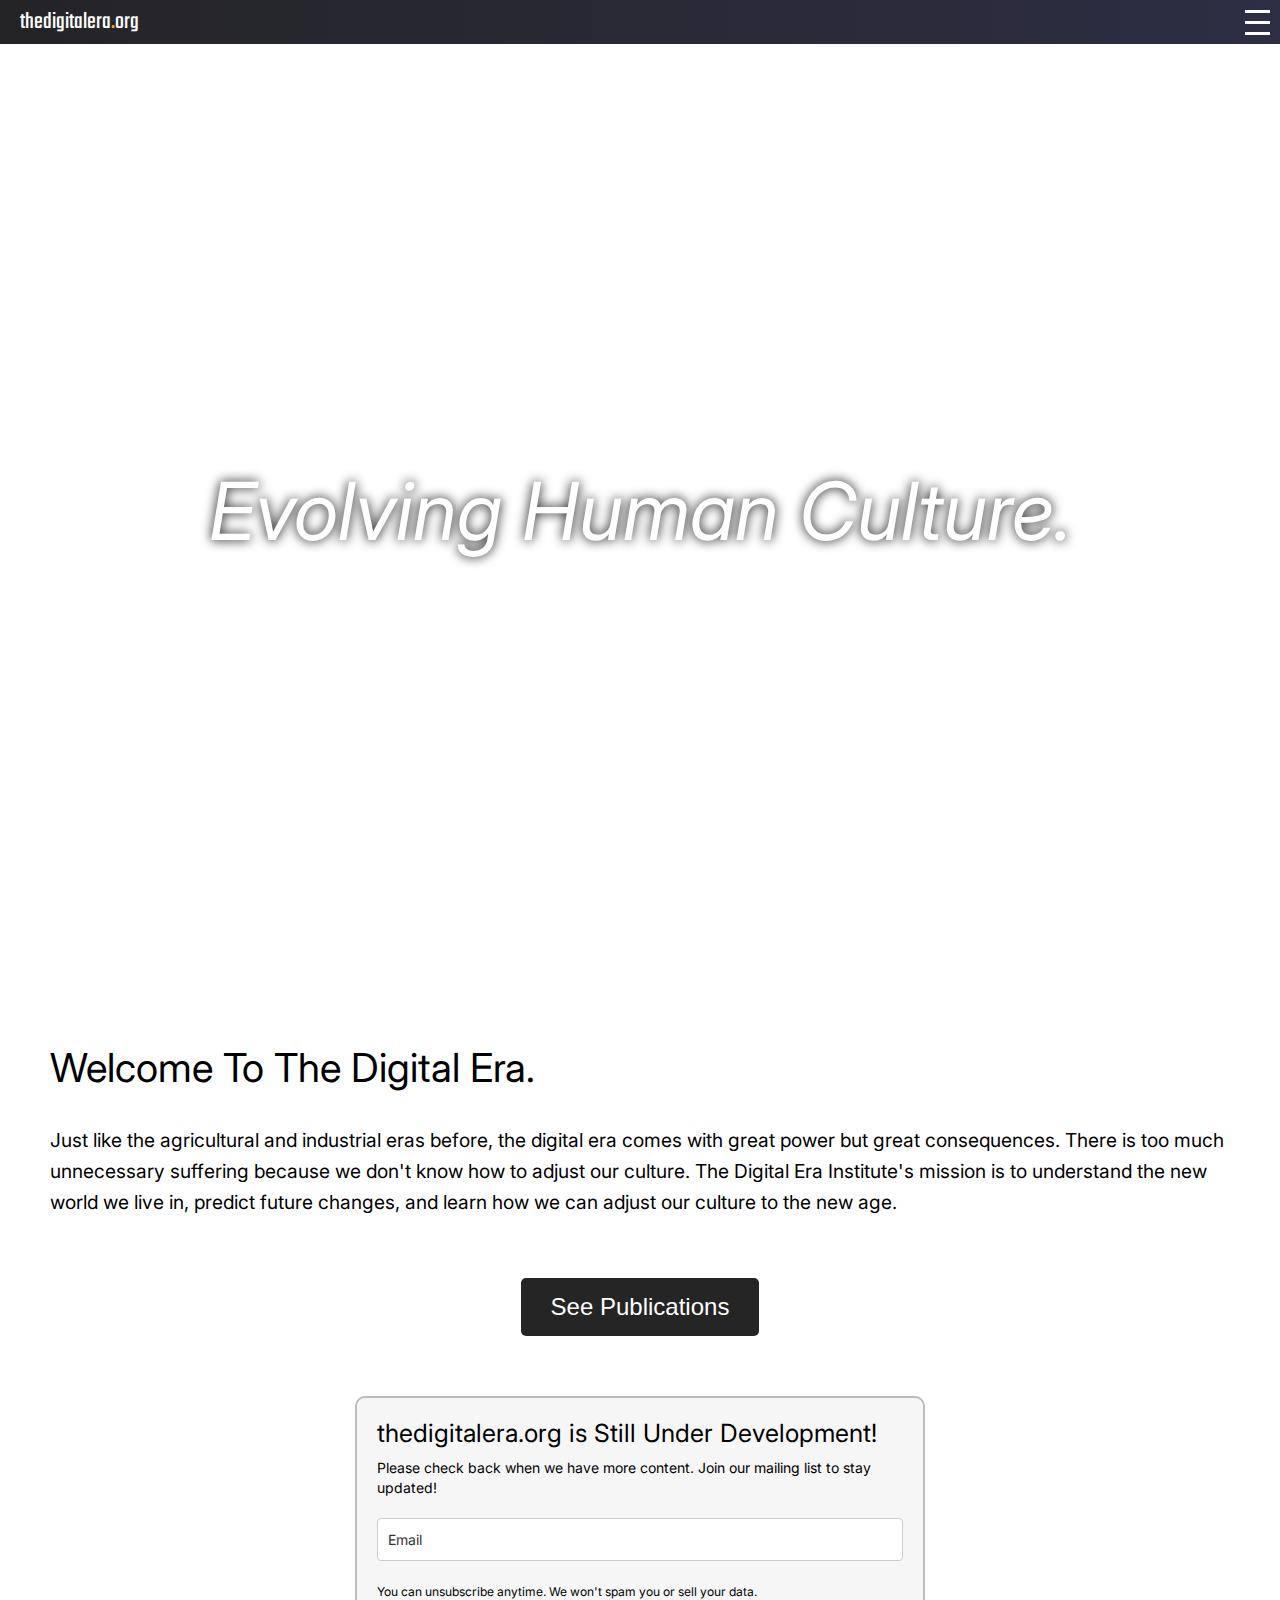
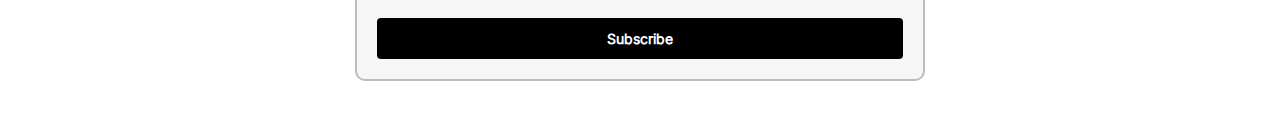
==== commit 9f100340: "publications screen" ====
--- a/index.html
+++ b/index.html
@@ -22,7 +22,7 @@
             <li class="navbar-item"><a href="#">Home</a></li>
             <li class="navbar-item"><a href="#">About</a></li>
             <li class="navbar-item"><a href="#">Videos</a></li>
-            <li class="navbar-item"><a href="/publications/economic-efficacy/">Publications</a></li>
+            <li class="navbar-item"><a href="/publications/">Publications</a></li>
         </ul>
     </nav>
     <section class="hero-section">
@@ -39,6 +39,28 @@
             to understand the new world we live in, predict future changes, and learn how we can adjust our
             culture to the new age.
         </p>
+
+        <div style="text-align: center; margin: 60px;">
+            <a href="/publications/" class="button">See Publications</a>
+        </div>
+    
+        <style>
+            .button {
+                display: inline-block;
+                padding: 15px 30px;
+                font-size: 1.5em;
+                color: white;
+
+                background-color: #252525;
+                border-radius: 5px;
+                text-decoration: none;
+                cursor: pointer;
+            }
+            .button:hover {
+                background-color: #474747;
+            }
+        </style>
+
         <style type="text/css">@import url("https://assets.mlcdn.com/fonts.css?version=1734335");</style>
     <style type="text/css">
     /* LOADER */
@@ -781,7 +803,7 @@
               <!-- Privacy policy -->
               <div class="ml-form-embedPermissions" style="">
                 <div class="ml-form-embedPermissionsContent default privacy-policy">
-                  <p>You can unsubscribe anytime. For more details, review our Privacy Policy.</p>
+                  <p>You can unsubscribe anytime. We won't spam you or sell your data.</p>
                 </div>
               </div>
               <!-- /Privacy policy --> 
@@ -814,8 +836,6 @@
         </div>
       </div>
     </div>
-
-  
 
   
   
@@ -956,6 +976,7 @@
             font-family: 'Teko', sans-serif;
             font-size: 24px;
             color: white;
+            cursor: pointer;
         }
         .navbar-brand .dot {
             color: orange;
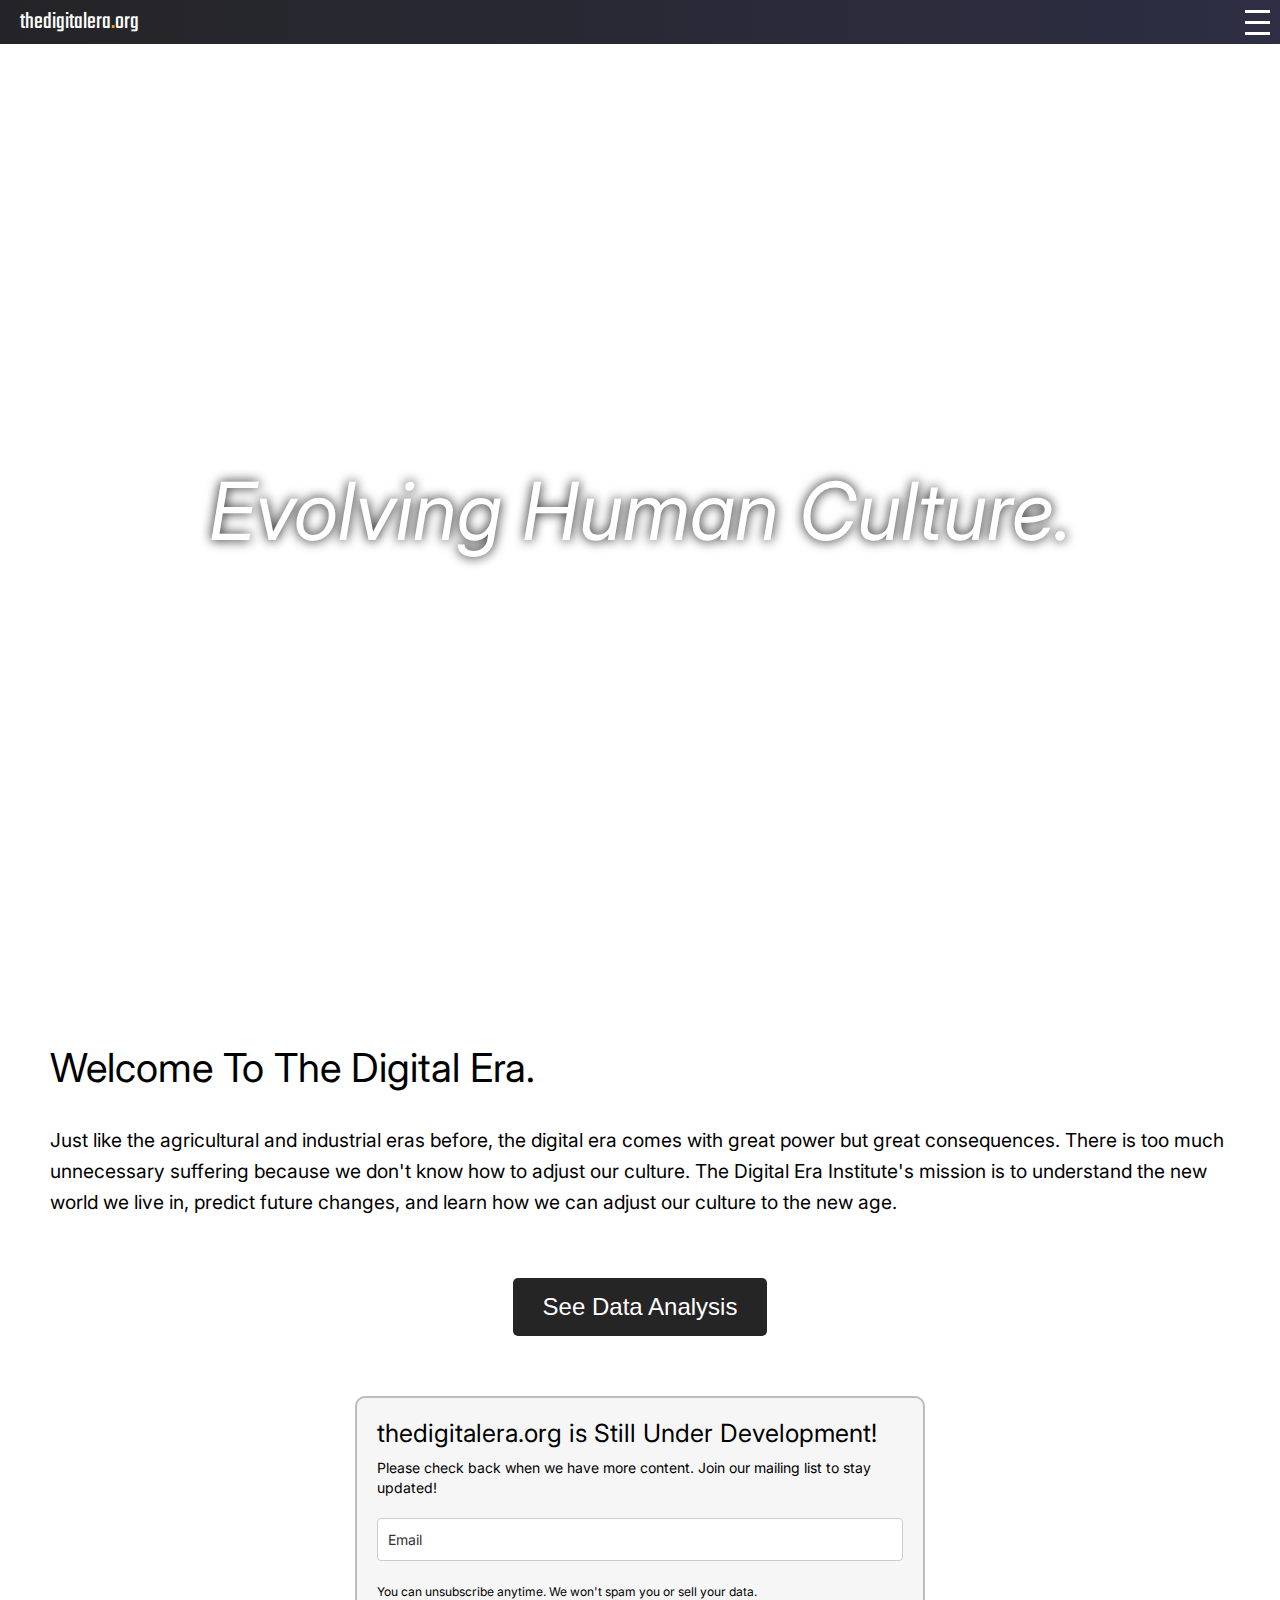
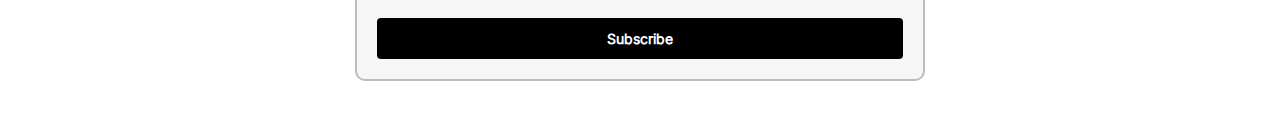
==== commit dea247d9: "changed publications to data analysis" ====
--- a/index.html
+++ b/index.html
@@ -6,6 +6,7 @@
     <title>thedigitalera</title>
     <link rel="stylesheet" href="css/fonts.css">
     <link rel="stylesheet" href="css/index.css">
+    <link rel="icon" type="image/x-icon" href="/images/logo.png">
 </head>
 <body>
     <nav class="navbar">
@@ -19,10 +20,10 @@
             <span class="bar"></span>
         </div>
         <ul class="navbar-menu">
-            <li class="navbar-item"><a href="#">Home</a></li>
-            <li class="navbar-item"><a href="#">About</a></li>
+            <li class="navbar-item"><a href="/">Home</a></li>
+            <li class="navbar-item"><a href="#">Articles</a></li>
             <li class="navbar-item"><a href="#">Videos</a></li>
-            <li class="navbar-item"><a href="/publications/">Publications</a></li>
+            <li class="navbar-item"><a href="/data-analysis/">Data Analysis</a></li>
         </ul>
     </nav>
     <section class="hero-section">
@@ -41,7 +42,7 @@
         </p>
 
         <div style="text-align: center; margin: 60px;">
-            <a href="/publications/" class="button">See Publications</a>
+            <a href="/data-analysis/" class="button">See Data Analysis</a>
         </div>
     
         <style>
